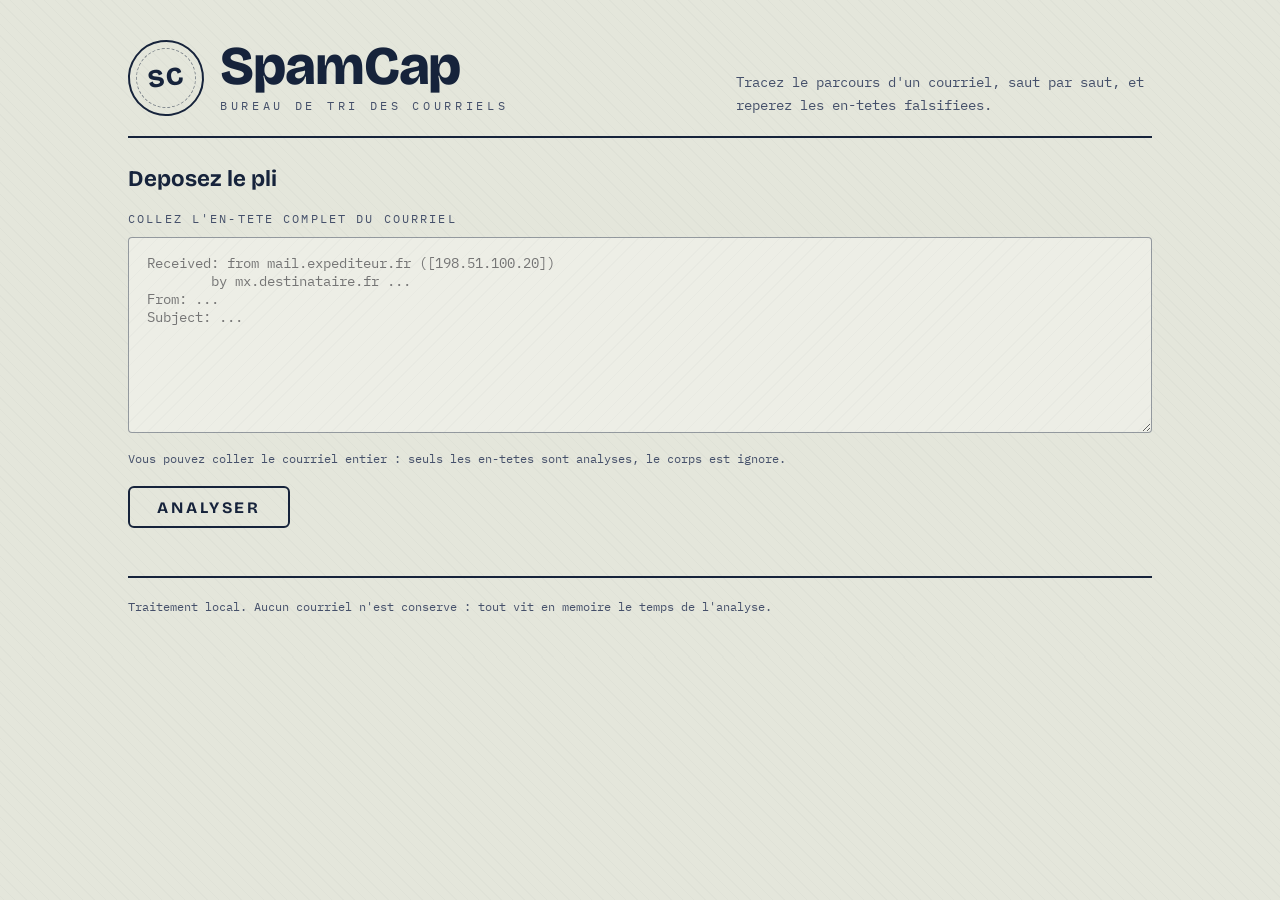
==== frontend/index.html @ e9763fad "feat: add web interface Single page that traces the route as postmarks and shows the verdict, authen" ====
<!doctype html>
<html lang="fr">
<head>
  <meta charset="utf-8">
  <meta name="viewport" content="width=device-width, initial-scale=1">
  <title>SpamCap - Analyse d'en-tetes de courriel</title>
  <link rel="preconnect" href="https://fonts.googleapis.com">
  <link rel="preconnect" href="https://fonts.gstatic.com" crossorigin>
  <link rel="stylesheet" href="https://fonts.googleapis.com/css2?family=Bricolage+Grotesque:opsz,wght@12..96,500;12..96,700;12..96,800&family=IBM+Plex+Mono:wght@400;500;600&display=swap">
  <link rel="stylesheet" href="style.css">
</head>
<body>
  <header class="masthead">
    <div class="masthead__brand">
      <span class="seal" aria-hidden="true"><span class="seal__mark">SC</span></span>
      <span class="masthead__lines">
        <span class="wordmark">SpamCap</span>
        <span class="masthead__role">Bureau de tri des courriels</span>
      </span>
    </div>
    <p class="masthead__tag">Tracez le parcours d'un courriel, saut par saut, et reperez les en-tetes falsifiees.</p>
  </header>

  <main>
    <section class="deposit" aria-labelledby="deposit-title">
      <h2 id="deposit-title" class="deposit__title">Deposez le pli</h2>
      <form id="analyze-form" class="deposit__form" novalidate>
        <label for="raw" class="deposit__label">Collez l'en-tete complet du courriel</label>
        <textarea id="raw" class="deposit__field" rows="9" spellcheck="false"
          placeholder="Received: from mail.expediteur.fr ([198.51.100.20])&#10;        by mx.destinataire.fr ...&#10;From: ...&#10;Subject: ..."></textarea>
        <p class="deposit__hint">Vous pouvez coller le courriel entier : seuls les en-tetes sont analyses, le corps est ignore.</p>
        <div class="deposit__actions">
          <button type="submit" class="stamp-button" id="analyze-btn">Analyser</button>
          <p class="deposit__error" id="form-error" role="alert" hidden></p>
        </div>
      </form>
    </section>

    <section class="report" id="report" hidden aria-live="polite">
      <div class="verdict" id="verdict">
        <div class="verdict__stamp" id="verdict-stamp">
          <span class="verdict__word" id="verdict-word"></span>
          <span class="verdict__label">verdict de legitimite</span>
        </div>
        <dl class="verdict__meta" id="verdict-meta"></dl>
      </div>

      <section class="block" aria-labelledby="route-title">
        <h2 id="route-title" class="section-title">
          <span class="section-title__eyebrow">Parcours</span>
          <span class="section-title__text">du pli, de l'expediteur au destinataire</span>
        </h2>
        <ol class="spine" id="route-spine"></ol>
        <p class="spine__empty" id="route-empty" hidden>Aucun saut reseau detecte. Courriel local ou en-tetes absentes.</p>
      </section>

      <section class="block" aria-labelledby="auth-title">
        <h2 id="auth-title" class="section-title">
          <span class="section-title__eyebrow">Authentification</span>
          <span class="section-title__text">SPF, DKIM, DMARC</span>
        </h2>
        <div class="auth" id="auth-stamps"></div>
      </section>

      <section class="block" id="filter-section" aria-labelledby="filter-title" hidden>
        <h2 id="filter-title" class="section-title">
          <span class="section-title__eyebrow">Filtrage</span>
          <span class="section-title__text">verdict du filtre de reception</span>
        </h2>
        <div class="auth" id="filter-stamps"></div>
        <p class="filter__details" id="filter-details" hidden></p>
        <p class="filter__note" id="filter-note" hidden></p>
      </section>

      <section class="block" id="anomalies-section" aria-labelledby="anomalies-title" hidden>
        <h2 id="anomalies-title" class="section-title">
          <span class="section-title__eyebrow">Anomalies</span>
          <span class="section-title__text">relevees a l'inspection</span>
        </h2>
        <ul class="anomalies" id="anomalies-list"></ul>
      </section>

      <section class="block dispatch" aria-labelledby="dispatch-title">
        <h2 id="dispatch-title" class="section-title">
          <span class="section-title__eyebrow">Signaler</span>
          <span class="section-title__text">le courriel sur SpamCop</span>
        </h2>
        <p class="dispatch__copy">SpamCop requiert un compte gratuit et une validation manuelle sur leur site.
          Copiez les en-tetes ci-dessous, puis ouvrez le formulaire de signalement.</p>
        <label for="spamcop-headers" class="dispatch__label">En-tetes a signaler (tronquees a 50 Ko)</label>
        <textarea id="spamcop-headers" class="dispatch__headers" rows="6" readonly spellcheck="false"></textarea>
        <div class="dispatch__actions">
          <button type="button" class="ghost-button" id="copy-btn">Copier les en-tetes</button>
          <a class="ghost-button ghost-button--go" id="spamcop-link"
            href="https://www.spamcop.net/reporter.pl" target="_blank" rel="noopener noreferrer">Ouvrir SpamCop</a>
          <span class="dispatch__copied" id="copied-note" role="status" hidden>En-tetes copiees.</span>
        </div>
      </section>
    </section>
  </main>

  <footer class="colophon">
    <p>Traitement local. Aucun courriel n'est conserve : tout vit en memoire le temps de l'analyse.</p>
  </footer>

  <script src="app.js"></script>
</body>
</html>
---- frontend/style.css ----
/* SpamCap - identite "bureau de tri" : encre officielle, cachets, tampons.
   Display : Bricolage Grotesque. Donnees et libelles : IBM Plex Mono. */

:root {
  --ink: #16233b;
  --ink-2: #45506a;
  --paper: #e4e6db;
  --paper-raised: #edeee6;
  --vermilion: #c8402e;
  --teal: #0e6e62;
  --amber: #9a6413;
  --line: rgba(22, 35, 59, 0.18);
  --line-strong: rgba(22, 35, 59, 0.42);

  --font-display: "Bricolage Grotesque", ui-sans-serif, system-ui, sans-serif;
  --font-mono: "IBM Plex Mono", ui-monospace, "SFMono-Regular", Menlo, monospace;

  --measure: 64rem;
  --radius: 4px;
}

* {
  box-sizing: border-box;
}

html {
  font-size: 16px;
}

body {
  margin: 0;
  font-family: var(--font-mono);
  color: var(--ink);
  background-color: var(--paper);
  /* Trame discrete d'enveloppe de securite. */
  background-image: repeating-linear-gradient(
    45deg,
    transparent 0,
    transparent 7px,
    rgba(22, 35, 59, 0.022) 7px,
    rgba(22, 35, 59, 0.022) 8px
  );
  line-height: 1.55;
  -webkit-font-smoothing: antialiased;
}

main {
  width: min(100% - 2.5rem, var(--measure));
  margin: 0 auto;
}

/* ------------------------------------------------------------------ Masthead */

.masthead {
  width: min(100% - 2.5rem, var(--measure));
  margin: 2.5rem auto 1.5rem;
  display: flex;
  flex-wrap: wrap;
  align-items: flex-end;
  justify-content: space-between;
  gap: 1.25rem 2rem;
  padding-bottom: 1.25rem;
  border-bottom: 2px solid var(--ink);
}

.masthead__brand {
  display: flex;
  align-items: center;
  gap: 1rem;
}

.seal {
  position: relative;
  display: grid;
  place-items: center;
  width: 76px;
  height: 76px;
  flex: none;
  border: 2px solid var(--ink);
  border-radius: 50%;
  transform: rotate(-8deg);
}

.seal::before {
  content: "";
  position: absolute;
  inset: 6px;
  border: 1px dashed var(--ink);
  border-radius: 50%;
  opacity: 0.5;
}

.seal__mark {
  font-family: var(--font-display);
  font-weight: 800;
  font-size: 1.6rem;
  letter-spacing: 0.04em;
}

.wordmark {
  display: block;
  font-family: var(--font-display);
  font-weight: 800;
  font-size: clamp(2.4rem, 6vw, 3.4rem);
  line-height: 0.92;
  letter-spacing: -0.02em;
}

.masthead__role {
  display: block;
  margin-top: 0.35rem;
  font-size: 0.72rem;
  letter-spacing: 0.32em;
  text-transform: uppercase;
  color: var(--ink-2);
}

.masthead__tag {
  max-width: 26rem;
  margin: 0;
  font-size: 0.9rem;
  color: var(--ink-2);
}

/* ------------------------------------------------------------------ Deposit */

.deposit {
  margin-top: 1rem;
}

.deposit__title,
.section-title {
  font-family: var(--font-display);
  font-weight: 700;
}

.deposit__title {
  font-size: 1.4rem;
  margin: 0 0 0.85rem;
}

.deposit__label {
  display: block;
  font-size: 0.74rem;
  letter-spacing: 0.18em;
  text-transform: uppercase;
  color: var(--ink-2);
  margin-bottom: 0.5rem;
}

.deposit__field {
  width: 100%;
  resize: vertical;
  padding: 1rem 1.1rem;
  font-family: var(--font-mono);
  font-size: 0.86rem;
  color: var(--ink);
  background-color: var(--paper-raised);
  border: 1.5px solid var(--line-strong);
  border-radius: var(--radius);
  background-image: repeating-linear-gradient(
    -45deg,
    transparent 0,
    transparent 9px,
    rgba(22, 35, 59, 0.018) 9px,
    rgba(22, 35, 59, 0.018) 10px
  );
}

.deposit__field:focus-visible {
  outline: none;
  border-color: var(--teal);
  box-shadow: 0 0 0 3px rgba(14, 110, 98, 0.22);
}

.deposit__hint {
  margin: 0.6rem 0 0;
  font-size: 0.78rem;
  color: var(--ink-2);
}

.deposit__actions {
  display: flex;
  align-items: center;
  gap: 1.25rem;
  margin-top: 1.1rem;
  flex-wrap: wrap;
}

.deposit__error {
  margin: 0;
  font-size: 0.82rem;
  color: var(--vermilion);
}

/* Bouton-tampon encreur. */
.stamp-button {
  font-family: var(--font-display);
  font-weight: 700;
  font-size: 1rem;
  letter-spacing: 0.18em;
  text-transform: uppercase;
  color: var(--ink);
  background: transparent;
  border: 2.5px solid var(--ink);
  border-radius: 6px;
  padding: 0.6rem 1.7rem;
  cursor: pointer;
  transition: transform 0.12s ease, background-color 0.12s ease, color 0.12s ease;
}

.stamp-button:hover {
  transform: rotate(-2deg);
  background-color: var(--ink);
  color: var(--paper);
}

.stamp-button:focus-visible {
  outline: 3px solid var(--teal);
  outline-offset: 3px;
}

.stamp-button[disabled] {
  opacity: 0.5;
  cursor: progress;
}

/* ------------------------------------------------------------------ Report */

.report {
  margin: 2.5rem 0 1rem;
}

.block {
  padding-top: 2rem;
  margin-top: 2rem;
  border-top: 1px solid var(--line);
}

.section-title {
  display: flex;
  align-items: baseline;
  gap: 0.7rem;
  flex-wrap: wrap;
  font-size: 1rem;
  margin: 0 0 1.2rem;
}

.section-title__eyebrow {
  font-size: 1.45rem;
  font-weight: 800;
}

.section-title__text {
  font-family: var(--font-mono);
  font-weight: 400;
  font-size: 0.78rem;
  letter-spacing: 0.04em;
  color: var(--ink-2);
}

/* Verdict en tampon pivote. */
.verdict {
  display: flex;
  flex-wrap: wrap;
  align-items: center;
  gap: 1.5rem 2.25rem;
}

.verdict__stamp {
  display: inline-flex;
  flex-direction: column;
  align-items: center;
  gap: 0.25rem;
  padding: 0.7rem 1.5rem;
  border: 3px double currentColor;
  border-radius: 8px;
  transform: rotate(-3deg);
  color: var(--ink-2);
}

.verdict__stamp--legit {
  color: var(--teal);
}

.verdict__stamp--suspect {
  color: var(--amber);
}

.verdict__stamp--doubt {
  color: var(--vermilion);
}

.verdict__word {
  font-family: var(--font-display);
  font-weight: 800;
  font-size: clamp(1.8rem, 5vw, 2.6rem);
  letter-spacing: 0.06em;
  text-transform: uppercase;
  line-height: 1;
  text-shadow: 0 1px 0 rgba(255, 255, 255, 0.3);
}

.verdict__label {
  font-size: 0.62rem;
  letter-spacing: 0.28em;
  text-transform: uppercase;
  color: var(--ink-2);
}

.verdict__meta {
  display: grid;
  grid-template-columns: auto 1fr;
  gap: 0.35rem 1rem;
  margin: 0;
  font-size: 0.82rem;
  min-width: 16rem;
}

.verdict__meta dt {
  color: var(--ink-2);
  text-transform: uppercase;
  font-size: 0.68rem;
  letter-spacing: 0.12em;
  align-self: center;
}

.verdict__meta dd {
  margin: 0;
  word-break: break-word;
}

/* ------------------------------------------------------------------ Spine */

.spine {
  list-style: none;
  margin: 0;
  padding: 0;
  position: relative;
}

.spine::before {
  content: "";
  position: absolute;
  top: 0.6rem;
  bottom: 0.6rem;
  left: 31px;
  border-left: 2px dotted var(--line-strong);
}

.hop {
  position: relative;
  display: grid;
  grid-template-columns: 64px 1fr;
  gap: 1.1rem;
  padding: 0.9rem 0;
}

@media (prefers-reduced-motion: no-preference) {
  .hop {
    opacity: 0;
    transform: translateY(10px);
    animation: hop-in 0.5s ease forwards;
    animation-delay: calc(var(--i, 0) * 90ms);
  }
}

@keyframes hop-in {
  to {
    opacity: 1;
    transform: translateY(0);
  }
}

.hop__seal {
  position: relative;
  z-index: 1;
  width: 64px;
  height: 64px;
  display: grid;
  place-items: center;
  text-align: center;
  background-color: var(--paper);
  border: 2px solid var(--ink);
  border-radius: 50%;
  transform: rotate(-4deg);
}

.hop__seal--listed {
  border-color: var(--vermilion);
  color: var(--vermilion);
}

.hop__index {
  font-family: var(--font-display);
  font-weight: 800;
  font-size: 1.3rem;
  line-height: 1;
}

.hop__flag {
  font-size: 0.95rem;
  line-height: 1;
}

.hop__body {
  min-width: 0;
}

.hop__ip {
  font-size: 1.05rem;
  font-weight: 600;
  word-break: break-all;
}

.hop__ipver {
  font-size: 0.64rem;
  letter-spacing: 0.1em;
  color: var(--ink-2);
  border: 1px solid var(--line-strong);
  border-radius: 3px;
  padding: 0.05rem 0.3rem;
  margin-left: 0.4rem;
  vertical-align: 0.12em;
}

.hop__place {
  font-size: 0.85rem;
  color: var(--ink-2);
  margin: 0.15rem 0 0;
}

.hop__lines {
  margin: 0.5rem 0 0;
  padding: 0;
  display: grid;
  gap: 0.15rem;
  font-size: 0.8rem;
}

.hop__lines div {
  display: flex;
  gap: 0.5rem;
}

.hop__lines dt {
  flex: none;
  color: var(--ink-2);
  text-transform: uppercase;
  font-size: 0.64rem;
  letter-spacing: 0.1em;
  padding-top: 0.18rem;
  min-width: 3.2rem;
}

.hop__lines dd {
  margin: 0;
  word-break: break-word;
}

.hop__badges {
  display: flex;
  flex-wrap: wrap;
  gap: 0.4rem;
  margin-top: 0.6rem;
}

.badge {
  font-size: 0.64rem;
  letter-spacing: 0.12em;
  text-transform: uppercase;
  padding: 0.18rem 0.5rem;
  border-radius: 3px;
  border: 1px solid currentColor;
}

.badge--listed {
  color: var(--vermilion);
  transform: rotate(-2deg);
  font-weight: 600;
}

.badge--local {
  color: var(--ink-2);
}

.badge--delay {
  color: var(--ink-2);
  border-style: dashed;
  text-transform: none;
}

.spine__empty {
  font-size: 0.85rem;
  color: var(--ink-2);
  font-style: italic;
}

/* ------------------------------------------------------------------ Auth */

.auth {
  display: flex;
  flex-wrap: wrap;
  gap: 0.85rem;
}

.auth__stamp {
  flex: 1 1 9rem;
  min-width: 8rem;
  border: 2px solid currentColor;
  border-radius: 6px;
  padding: 0.7rem 0.9rem;
  color: var(--ink-2);
}

.auth__stamp--pass {
  color: var(--teal);
}

.auth__stamp--fail {
  color: var(--vermilion);
}

.auth__stamp--warn {
  color: var(--amber);
}

.auth__name {
  font-family: var(--font-display);
  font-weight: 700;
  font-size: 1rem;
  letter-spacing: 0.06em;
}

.auth__value {
  display: block;
  margin-top: 0.2rem;
  font-size: 0.8rem;
  text-transform: uppercase;
  letter-spacing: 0.1em;
}

/* ------------------------------------------------------------------ Filter */

.filter__details {
  margin: 0.85rem 0 0;
  font-size: 0.8rem;
  color: var(--ink-2);
}

.filter__note {
  margin: 0.85rem 0 0;
  padding: 0.6rem 0.9rem;
  font-size: 0.82rem;
  background-color: var(--paper-raised);
  border-left: 4px solid var(--teal);
  border-radius: 0 var(--radius) var(--radius) 0;
}

/* ------------------------------------------------------------------ Anomalies */

.anomalies {
  list-style: none;
  margin: 0;
  padding: 0;
  display: grid;
  gap: 0.7rem;
}

.anomaly {
  display: grid;
  grid-template-columns: auto 1fr;
  gap: 0.9rem;
  align-items: baseline;
  padding: 0.7rem 0.9rem;
  background-color: var(--paper-raised);
  border-left: 4px solid var(--ink-2);
  border-radius: 0 var(--radius) var(--radius) 0;
}

.anomaly--major {
  border-left-color: var(--vermilion);
}

.anomaly--minor {
  border-left-color: var(--amber);
}

.anomaly__tag {
  font-size: 0.62rem;
  letter-spacing: 0.16em;
  text-transform: uppercase;
  font-weight: 600;
}

.anomaly--major .anomaly__tag {
  color: var(--vermilion);
}

.anomaly--minor .anomaly__tag {
  color: var(--amber);
}

.anomaly__text {
  font-size: 0.86rem;
}

/* ------------------------------------------------------------------ Dispatch */

.dispatch__copy {
  font-size: 0.85rem;
  color: var(--ink-2);
  margin: 0 0 1rem;
  max-width: 40rem;
}

.dispatch__label {
  display: block;
  font-size: 0.7rem;
  letter-spacing: 0.16em;
  text-transform: uppercase;
  color: var(--ink-2);
  margin-bottom: 0.5rem;
}

.dispatch__headers {
  width: 100%;
  resize: vertical;
  padding: 0.8rem 0.9rem;
  font-family: var(--font-mono);
  font-size: 0.76rem;
  color: var(--ink-2);
  background-color: var(--paper-raised);
  border: 1.5px solid var(--line);
  border-radius: var(--radius);
}

.dispatch__actions {
  display: flex;
  align-items: center;
  flex-wrap: wrap;
  gap: 0.85rem;
  margin-top: 0.9rem;
}

.ghost-button {
  font-family: var(--font-mono);
  font-size: 0.78rem;
  letter-spacing: 0.06em;
  text-decoration: none;
  color: var(--ink);
  background: transparent;
  border: 1.5px solid var(--ink);
  border-radius: 5px;
  padding: 0.5rem 1.1rem;
  cursor: pointer;
  transition: background-color 0.12s ease, color 0.12s ease;
}

.ghost-button:hover {
  background-color: var(--ink);
  color: var(--paper);
}

.ghost-button:focus-visible {
  outline: 3px solid var(--teal);
  outline-offset: 2px;
}

.ghost-button--go {
  border-color: var(--teal);
  color: var(--teal);
}

.ghost-button--go:hover {
  background-color: var(--teal);
  color: var(--paper);
}

.dispatch__copied {
  font-size: 0.76rem;
  color: var(--teal);
}

/* ------------------------------------------------------------------ Colophon */

.colophon {
  width: min(100% - 2.5rem, var(--measure));
  margin: 3rem auto 2.5rem;
  padding-top: 1.25rem;
  border-top: 2px solid var(--ink);
  font-size: 0.74rem;
  color: var(--ink-2);
}

.colophon p {
  margin: 0;
}

/* ------------------------------------------------------------------ Responsive */

@media (max-width: 36rem) {
  .hop {
    grid-template-columns: 52px 1fr;
    gap: 0.8rem;
  }

  .hop__seal {
    width: 52px;
    height: 52px;
  }

  .spine::before {
    left: 25px;
  }
}
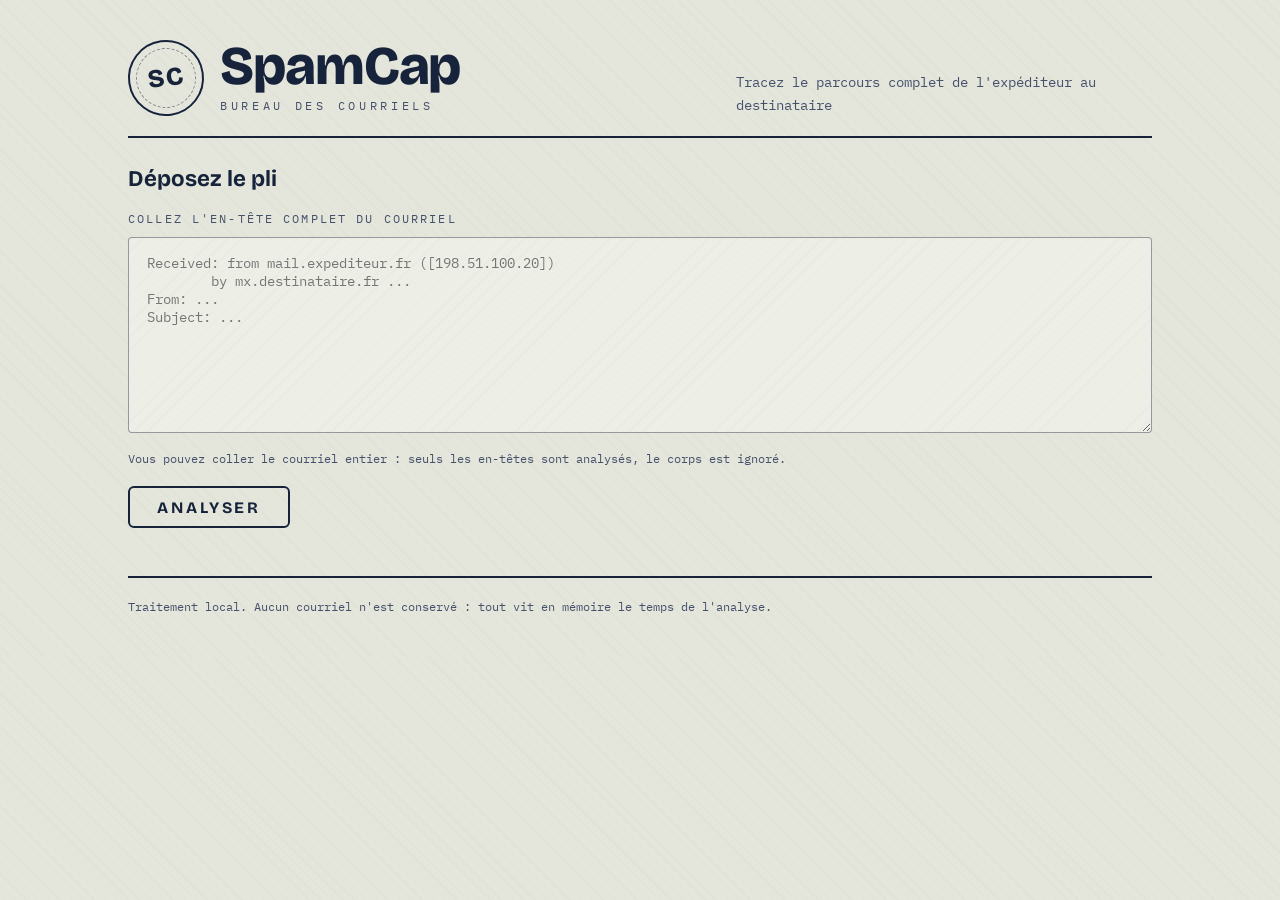
==== commit ac390059: "feat: rework the report interface Show an identity card instead of a verdict stamp, frame the route " ====
--- a/frontend/index.html
+++ b/frontend/index.html
@@ -3,7 +3,8 @@
 <head>
   <meta charset="utf-8">
   <meta name="viewport" content="width=device-width, initial-scale=1">
-  <title>SpamCap - Analyse d'en-tetes de courriel</title>
+  <title>SpamCap - Analyse d'en-têtes de courriel</title>
+  <link rel="icon" href="favicon.svg" type="image/svg+xml">
   <link rel="preconnect" href="https://fonts.googleapis.com">
   <link rel="preconnect" href="https://fonts.gstatic.com" crossorigin>
   <link rel="stylesheet" href="https://fonts.googleapis.com/css2?family=Bricolage+Grotesque:opsz,wght@12..96,500;12..96,700;12..96,800&family=IBM+Plex+Mono:wght@400;500;600&display=swap">
@@ -15,20 +16,20 @@
       <span class="seal" aria-hidden="true"><span class="seal__mark">SC</span></span>
       <span class="masthead__lines">
         <span class="wordmark">SpamCap</span>
-        <span class="masthead__role">Bureau de tri des courriels</span>
+        <span class="masthead__role">Bureau des courriels</span>
       </span>
     </div>
-    <p class="masthead__tag">Tracez le parcours d'un courriel, saut par saut, et reperez les en-tetes falsifiees.</p>
+    <p class="masthead__tag">Tracez le parcours complet de l'expéditeur au destinataire</p>
   </header>
 
   <main>
     <section class="deposit" aria-labelledby="deposit-title">
-      <h2 id="deposit-title" class="deposit__title">Deposez le pli</h2>
+      <h2 id="deposit-title" class="deposit__title">Déposez le pli</h2>
       <form id="analyze-form" class="deposit__form" novalidate>
-        <label for="raw" class="deposit__label">Collez l'en-tete complet du courriel</label>
+        <label for="raw" class="deposit__label">Collez l'en-tête complet du courriel</label>
         <textarea id="raw" class="deposit__field" rows="9" spellcheck="false"
           placeholder="Received: from mail.expediteur.fr ([198.51.100.20])&#10;        by mx.destinataire.fr ...&#10;From: ...&#10;Subject: ..."></textarea>
-        <p class="deposit__hint">Vous pouvez coller le courriel entier : seuls les en-tetes sont analyses, le corps est ignore.</p>
+        <p class="deposit__hint">Vous pouvez coller le courriel entier : seuls les en-têtes sont analysés, le corps est ignoré.</p>
         <div class="deposit__actions">
           <button type="submit" class="stamp-button" id="analyze-btn">Analyser</button>
           <p class="deposit__error" id="form-error" role="alert" hidden></p>
@@ -37,21 +38,20 @@
     </section>
 
     <section class="report" id="report" hidden aria-live="polite">
-      <div class="verdict" id="verdict">
-        <div class="verdict__stamp" id="verdict-stamp">
-          <span class="verdict__word" id="verdict-word"></span>
-          <span class="verdict__label">verdict de legitimite</span>
-        </div>
-        <dl class="verdict__meta" id="verdict-meta"></dl>
-      </div>
+      <section class="card" aria-label="Informations du courriel">
+        <dl class="card__grid" id="identity"></dl>
+      </section>
+      <p class="caveat">SpamCap ne vérifie le contenu. Un courriel
+        d'hameçonnage peut être techniquement authentifié : restez prudent face aux liens et aux
+        demandes urgentes.</p>
 
       <section class="block" aria-labelledby="route-title">
         <h2 id="route-title" class="section-title">
           <span class="section-title__eyebrow">Parcours</span>
-          <span class="section-title__text">du pli, de l'expediteur au destinataire</span>
+          <span class="section-title__text">du pli, de l'expéditeur au destinataire</span>
         </h2>
         <ol class="spine" id="route-spine"></ol>
-        <p class="spine__empty" id="route-empty" hidden>Aucun saut reseau detecte. Courriel local ou en-tetes absentes.</p>
+        <p class="spine__empty" id="route-empty" hidden>Aucun saut réseau détecté. Courriel local ou en-têtes absentes.</p>
       </section>
 
       <section class="block" aria-labelledby="auth-title">
@@ -65,7 +65,7 @@
       <section class="block" id="filter-section" aria-labelledby="filter-title" hidden>
         <h2 id="filter-title" class="section-title">
           <span class="section-title__eyebrow">Filtrage</span>
-          <span class="section-title__text">verdict du filtre de reception</span>
+          <span class="section-title__text">verdict du filtre de réception</span>
         </h2>
         <div class="auth" id="filter-stamps"></div>
         <p class="filter__details" id="filter-details" hidden></p>
@@ -75,32 +75,15 @@
       <section class="block" id="anomalies-section" aria-labelledby="anomalies-title" hidden>
         <h2 id="anomalies-title" class="section-title">
           <span class="section-title__eyebrow">Anomalies</span>
-          <span class="section-title__text">relevees a l'inspection</span>
+          <span class="section-title__text">relevées à l'inspection</span>
         </h2>
         <ul class="anomalies" id="anomalies-list"></ul>
-      </section>
-
-      <section class="block dispatch" aria-labelledby="dispatch-title">
-        <h2 id="dispatch-title" class="section-title">
-          <span class="section-title__eyebrow">Signaler</span>
-          <span class="section-title__text">le courriel sur SpamCop</span>
-        </h2>
-        <p class="dispatch__copy">SpamCop requiert un compte gratuit et une validation manuelle sur leur site.
-          Copiez les en-tetes ci-dessous, puis ouvrez le formulaire de signalement.</p>
-        <label for="spamcop-headers" class="dispatch__label">En-tetes a signaler (tronquees a 50 Ko)</label>
-        <textarea id="spamcop-headers" class="dispatch__headers" rows="6" readonly spellcheck="false"></textarea>
-        <div class="dispatch__actions">
-          <button type="button" class="ghost-button" id="copy-btn">Copier les en-tetes</button>
-          <a class="ghost-button ghost-button--go" id="spamcop-link"
-            href="https://www.spamcop.net/reporter.pl" target="_blank" rel="noopener noreferrer">Ouvrir SpamCop</a>
-          <span class="dispatch__copied" id="copied-note" role="status" hidden>En-tetes copiees.</span>
-        </div>
       </section>
     </section>
   </main>
 
   <footer class="colophon">
-    <p>Traitement local. Aucun courriel n'est conserve : tout vit en memoire le temps de l'analyse.</p>
+    <p>Traitement local. Aucun courriel n'est conservé : tout vit en mémoire le temps de l'analyse.</p>
   </footer>
 
   <script src="app.js"></script>
--- a/frontend/style.css
+++ b/frontend/style.css
@@ -225,6 +225,43 @@
   cursor: progress;
 }
 
+.dots {
+  display: inline-block;
+  width: 1.1em;
+  text-align: left;
+}
+
+.dots__dot {
+  opacity: 0;
+  animation: dot-blink 1.2s infinite both;
+}
+
+.dots__dot:nth-child(2) {
+  animation-delay: 0.2s;
+}
+
+.dots__dot:nth-child(3) {
+  animation-delay: 0.4s;
+}
+
+@keyframes dot-blink {
+  0%,
+  80%,
+  100% {
+    opacity: 0;
+  }
+  40% {
+    opacity: 1;
+  }
+}
+
+@media (prefers-reduced-motion: reduce) {
+  .dots__dot {
+    opacity: 1;
+    animation: none;
+  }
+}
+
 /* ------------------------------------------------------------------ Report */
 
 .report {
@@ -259,75 +296,44 @@
   color: var(--ink-2);
 }
 
-/* Verdict en tampon pivote. */
-.verdict {
-  display: flex;
-  flex-wrap: wrap;
-  align-items: center;
-  gap: 1.5rem 2.25rem;
-}
-
-.verdict__stamp {
-  display: inline-flex;
-  flex-direction: column;
-  align-items: center;
-  gap: 0.25rem;
-  padding: 0.7rem 1.5rem;
-  border: 3px double currentColor;
-  border-radius: 8px;
-  transform: rotate(-3deg);
-  color: var(--ink-2);
-}
-
-.verdict__stamp--legit {
-  color: var(--teal);
-}
-
-.verdict__stamp--suspect {
-  color: var(--amber);
-}
-
-.verdict__stamp--doubt {
-  color: var(--vermilion);
-}
-
-.verdict__word {
-  font-family: var(--font-display);
-  font-weight: 800;
-  font-size: clamp(1.8rem, 5vw, 2.6rem);
-  letter-spacing: 0.06em;
-  text-transform: uppercase;
-  line-height: 1;
-  text-shadow: 0 1px 0 rgba(255, 255, 255, 0.3);
-}
-
-.verdict__label {
-  font-size: 0.62rem;
-  letter-spacing: 0.28em;
-  text-transform: uppercase;
-  color: var(--ink-2);
-}
-
-.verdict__meta {
+/* Carte d'identite du courriel. */
+.card {
+  border: 1.5px solid var(--line-strong);
+  border-radius: var(--radius);
+  background-color: var(--paper-raised);
+  padding: 1.1rem 1.3rem;
+}
+
+.card__grid {
   display: grid;
   grid-template-columns: auto 1fr;
-  gap: 0.35rem 1rem;
-  margin: 0;
+  gap: 0.45rem 1.2rem;
+  margin: 0;
+  font-size: 0.86rem;
+}
+
+.card__grid dt {
+  color: var(--ink-2);
+  text-transform: uppercase;
+  font-size: 0.66rem;
+  letter-spacing: 0.12em;
+  padding-top: 0.2rem;
+  white-space: nowrap;
+}
+
+.card__grid dd {
+  margin: 0;
+  word-break: break-word;
+}
+
+.caveat {
+  margin: 1.25rem 0 0;
+  padding: 0.7rem 1rem;
   font-size: 0.82rem;
-  min-width: 16rem;
-}
-
-.verdict__meta dt {
-  color: var(--ink-2);
-  text-transform: uppercase;
-  font-size: 0.68rem;
-  letter-spacing: 0.12em;
-  align-self: center;
-}
-
-.verdict__meta dd {
-  margin: 0;
-  word-break: break-word;
+  color: var(--ink);
+  background-color: var(--paper-raised);
+  border-left: 4px solid var(--amber);
+  border-radius: 0 var(--radius) var(--radius) 0;
 }
 
 /* ------------------------------------------------------------------ Spine */
@@ -391,6 +397,30 @@
   color: var(--vermilion);
 }
 
+/* Noeuds d'extremite : carre plein, pour distinguer les humains des serveurs. */
+.hop__seal--endpoint {
+  border-radius: 9px;
+  border-color: var(--ink);
+  background-color: var(--ink);
+  color: var(--paper);
+  transform: rotate(0deg);
+}
+
+.hop__endpoint-glyph {
+  font-family: var(--font-display);
+  font-weight: 800;
+  font-size: 1.1rem;
+  letter-spacing: 0.03em;
+}
+
+.hop__endpoint-label {
+  margin: 0 0 0.15rem;
+  font-size: 0.64rem;
+  letter-spacing: 0.16em;
+  text-transform: uppercase;
+  color: var(--ink-2);
+}
+
 .hop__index {
   font-family: var(--font-display);
   font-weight: 800;
@@ -605,83 +635,6 @@
   font-size: 0.86rem;
 }
 
-/* ------------------------------------------------------------------ Dispatch */
-
-.dispatch__copy {
-  font-size: 0.85rem;
-  color: var(--ink-2);
-  margin: 0 0 1rem;
-  max-width: 40rem;
-}
-
-.dispatch__label {
-  display: block;
-  font-size: 0.7rem;
-  letter-spacing: 0.16em;
-  text-transform: uppercase;
-  color: var(--ink-2);
-  margin-bottom: 0.5rem;
-}
-
-.dispatch__headers {
-  width: 100%;
-  resize: vertical;
-  padding: 0.8rem 0.9rem;
-  font-family: var(--font-mono);
-  font-size: 0.76rem;
-  color: var(--ink-2);
-  background-color: var(--paper-raised);
-  border: 1.5px solid var(--line);
-  border-radius: var(--radius);
-}
-
-.dispatch__actions {
-  display: flex;
-  align-items: center;
-  flex-wrap: wrap;
-  gap: 0.85rem;
-  margin-top: 0.9rem;
-}
-
-.ghost-button {
-  font-family: var(--font-mono);
-  font-size: 0.78rem;
-  letter-spacing: 0.06em;
-  text-decoration: none;
-  color: var(--ink);
-  background: transparent;
-  border: 1.5px solid var(--ink);
-  border-radius: 5px;
-  padding: 0.5rem 1.1rem;
-  cursor: pointer;
-  transition: background-color 0.12s ease, color 0.12s ease;
-}
-
-.ghost-button:hover {
-  background-color: var(--ink);
-  color: var(--paper);
-}
-
-.ghost-button:focus-visible {
-  outline: 3px solid var(--teal);
-  outline-offset: 2px;
-}
-
-.ghost-button--go {
-  border-color: var(--teal);
-  color: var(--teal);
-}
-
-.ghost-button--go:hover {
-  background-color: var(--teal);
-  color: var(--paper);
-}
-
-.dispatch__copied {
-  font-size: 0.76rem;
-  color: var(--teal);
-}
-
 /* ------------------------------------------------------------------ Colophon */
 
 .colophon {
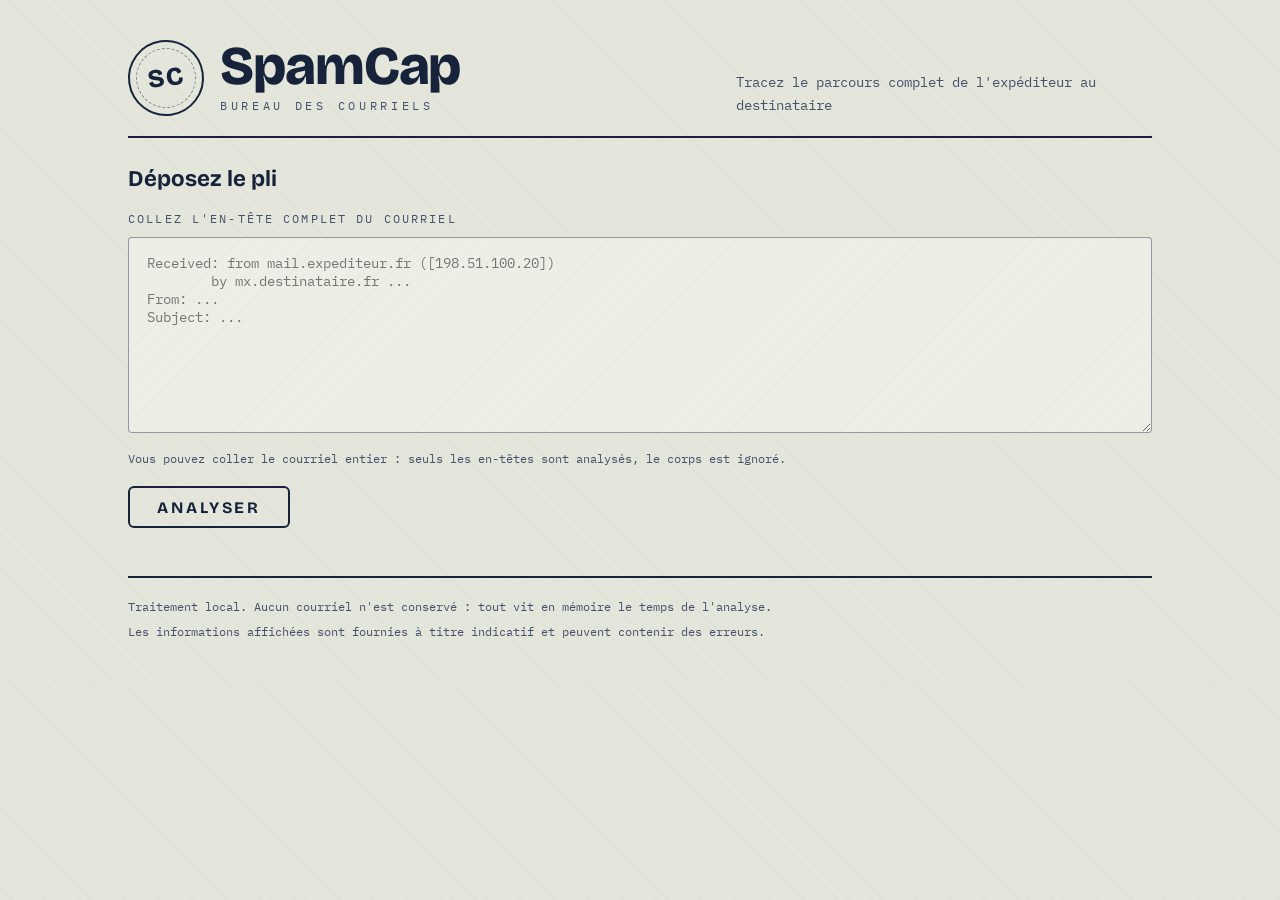
==== commit 7894a7ca: "feat: add a disclaimer in the page footer State that the displayed information is indicative and may" ====
--- a/frontend/index.html
+++ b/frontend/index.html
@@ -41,8 +41,8 @@
       <section class="card" aria-label="Informations du courriel">
         <dl class="card__grid" id="identity"></dl>
       </section>
-      <p class="caveat">SpamCap ne vérifie le contenu. Un courriel
-        d'hameçonnage peut être techniquement authentifié : restez prudent face aux liens et aux
+      <p class="caveat">SpamCap ne vérifie pas le contenu !<br/> Un courriel
+        d'hameçonnage peut être correctement authentifié : restez prudent face aux liens et aux
         demandes urgentes.</p>
 
       <section class="block" aria-labelledby="route-title">
@@ -84,6 +84,7 @@
 
   <footer class="colophon">
     <p>Traitement local. Aucun courriel n'est conservé : tout vit en mémoire le temps de l'analyse.</p>
+    <p>Les informations affichées sont fournies à titre indicatif et peuvent contenir des erreurs.</p>
   </footer>
 
   <script src="app.js"></script>
--- a/frontend/style.css
+++ b/frontend/style.css
@@ -345,13 +345,28 @@
   position: relative;
 }
 
-.spine::before {
+/* Trait pointille reliant chaque noeud au suivant ; le dernier n'en a pas,
+   donc plus de residu sous le dernier noeud. */
+.hop:not(:last-child)::after {
   content: "";
   position: absolute;
-  top: 0.6rem;
-  bottom: 0.6rem;
   left: 31px;
+  top: calc(0.9rem + 32px);
+  height: 100%;
   border-left: 2px dotted var(--line-strong);
+}
+
+/* Fleche vers le bas a l'arrivee sur chaque noeud, sauf l'expediteur (origine) :
+   elle marque le sens de l'acheminement. */
+.hop:not(:first-child)::before {
+  content: "";
+  position: absolute;
+  left: 31px;
+  top: 0.4rem;
+  transform: translateX(-50%);
+  border-left: 6px solid transparent;
+  border-right: 6px solid transparent;
+  border-top: 8px solid var(--line-strong);
 }
 
 .hop {
@@ -397,28 +412,19 @@
   color: var(--vermilion);
 }
 
-/* Noeuds d'extremite : carre plein, pour distinguer les humains des serveurs. */
+/* Noeuds d'extremite : meme encre que les cachets ronds, seule la forme carree
+   distingue les humains des serveurs. */
 .hop__seal--endpoint {
   border-radius: 9px;
-  border-color: var(--ink);
-  background-color: var(--ink);
-  color: var(--paper);
+  background-color: var(--paper);
   transform: rotate(0deg);
 }
 
 .hop__endpoint-glyph {
   font-family: var(--font-display);
   font-weight: 800;
-  font-size: 1.1rem;
-  letter-spacing: 0.03em;
-}
-
-.hop__endpoint-label {
-  margin: 0 0 0.15rem;
-  font-size: 0.64rem;
-  letter-spacing: 0.16em;
-  text-transform: uppercase;
-  color: var(--ink-2);
+  font-size: 0.82rem;
+  letter-spacing: 0.02em;
 }
 
 .hop__index {
@@ -650,6 +656,10 @@
   margin: 0;
 }
 
+.colophon p + p {
+  margin-top: 0.4rem;
+}
+
 /* ------------------------------------------------------------------ Responsive */
 
 @media (max-width: 36rem) {
@@ -663,7 +673,12 @@
     height: 52px;
   }
 
-  .spine::before {
+  .hop:not(:last-child)::after {
     left: 25px;
-  }
-}
+    top: calc(0.9rem + 26px);
+  }
+
+  .hop:not(:first-child)::before {
+    left: 25px;
+  }
+}
